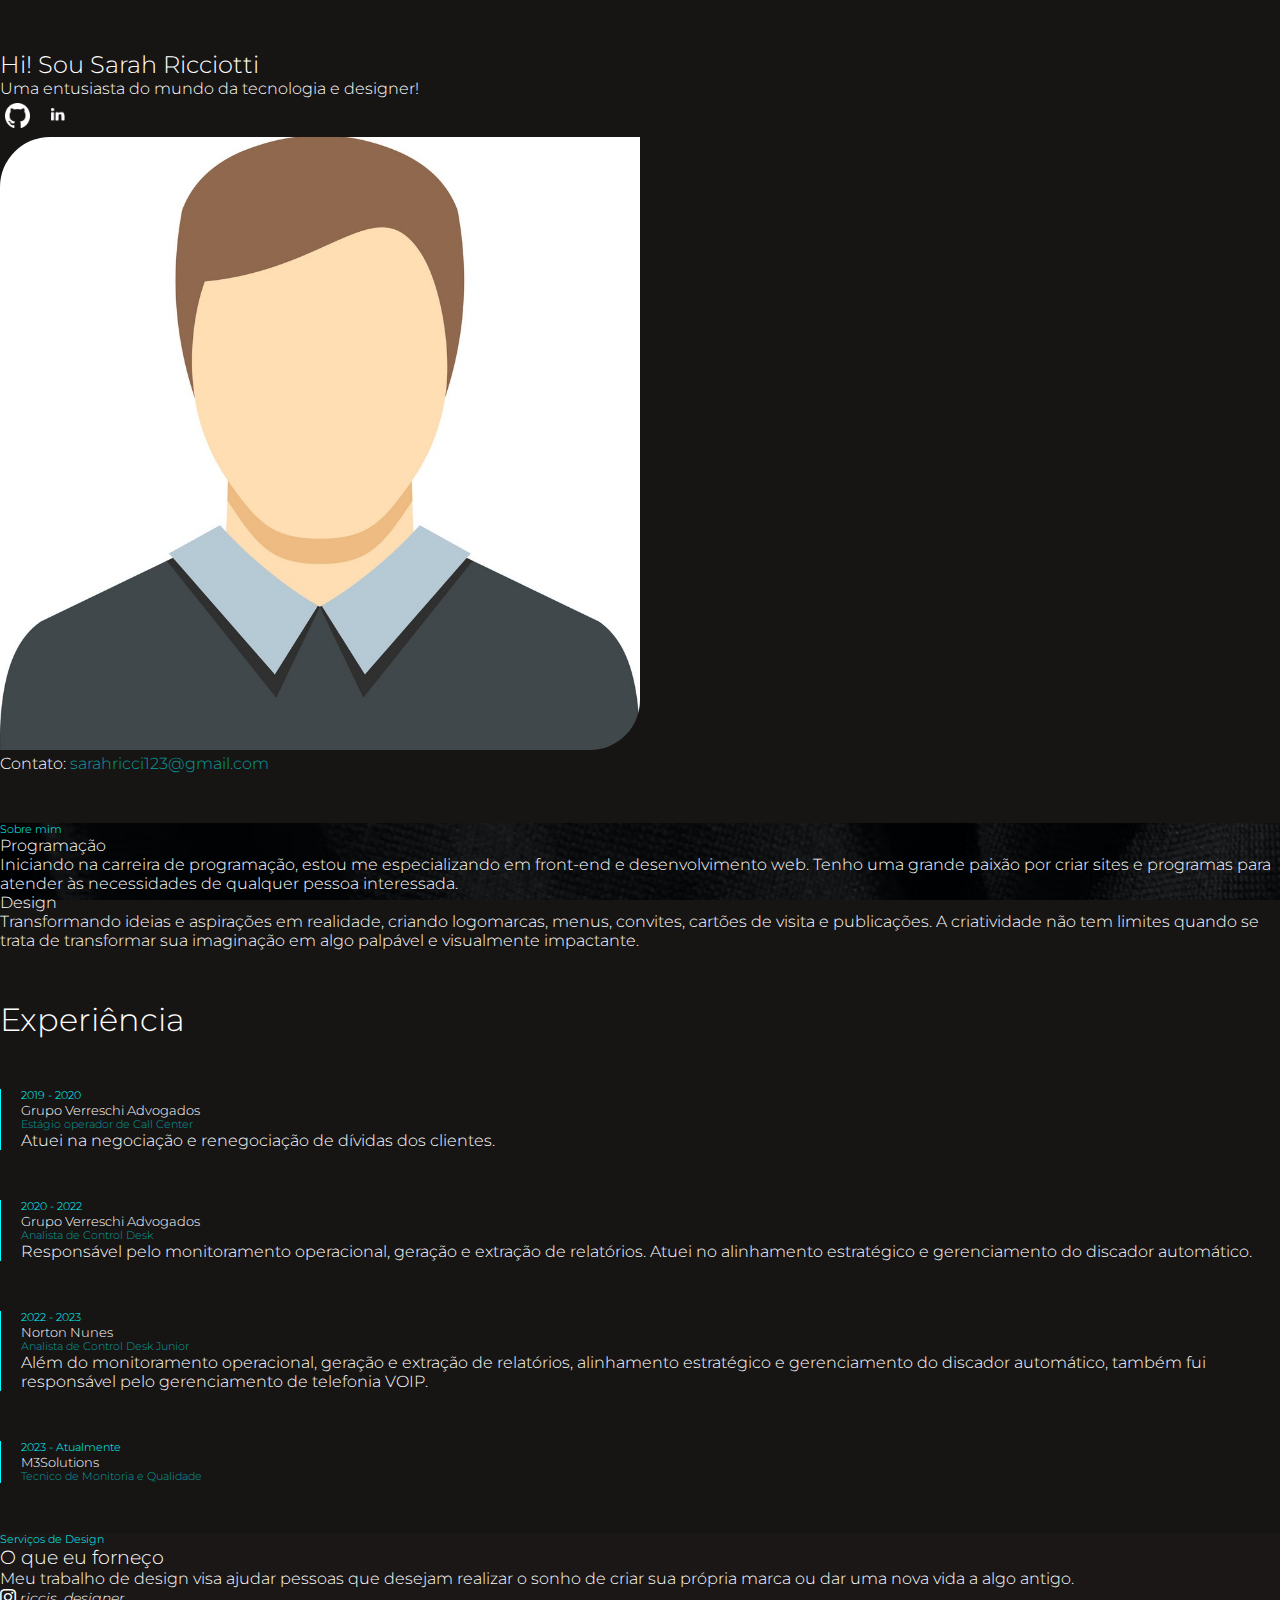
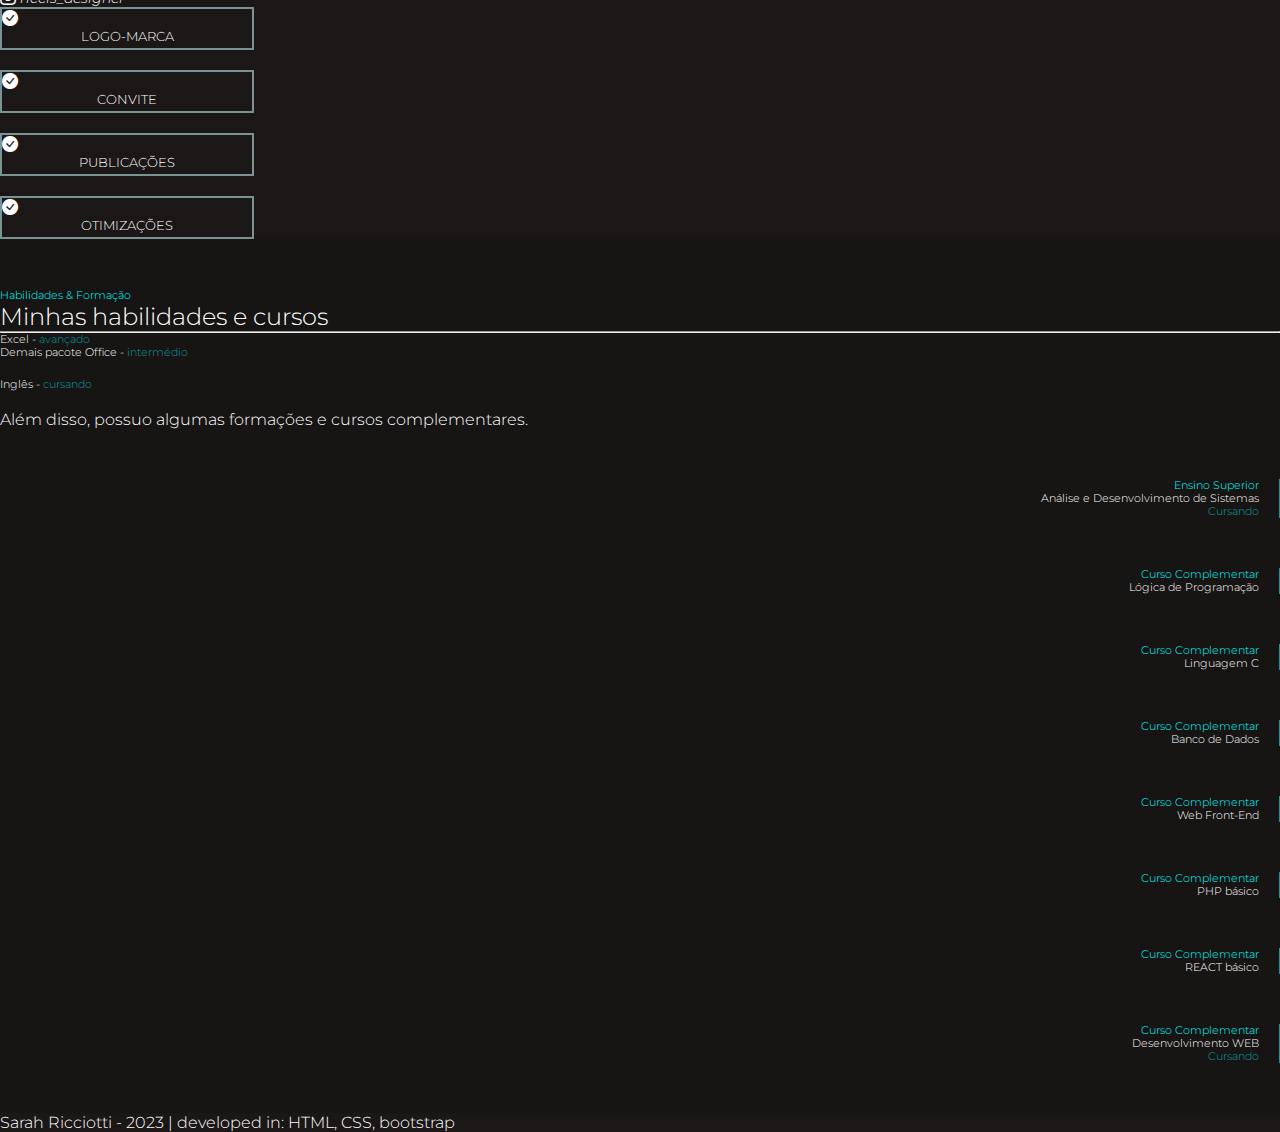
==== index.html @ dcc1108d "Add files via upload" ====
<!DOCTYPE html>
<html lang="en">
    <head>
        <meta charset="UTF-8">
        <meta name="viewport" content="width=device-width, initial-scale=1.0">
        <title>Portifolio - Sarah Ricciotti</title>
    
        <link rel="stylesheet" href="style-port.css">
    
        <link rel="preconnect" href="https://fonts.googleapis.com">
        <link rel="preconnect" href="https://fonts.gstatic.com" crossorigin>
        <link href="https://fonts.googleapis.com/css2?family=Montserrat:wght@100;300;400;700&display=swap" rel="stylesheet">

        <link rel="icon" href="icon.png">
    
        <link href="https://cdn.jsdelivr.net/npm/bootstrap@5.3.2/dist/css/bootstrap.min.css" rel="stylesheet"
            integrity="sha384-T3c6CoIi6uLrA9TneNEoa7RxnatzjcDSCmG1MXxSR1GAsXEV/Dwwykc2MPK8M2HN" crossorigin="anonymous">
        <script src="https://cdn.jsdelivr.net/npm/bootstrap@5.3.2/dist/js/bootstrap.bundle.min.js"
            integrity="sha384-C6RzsynM9kWDrMNeT87bh95OGNyZPhcTNXj1NW7RuBCsyN/o0jlpcV8Qyq46cDfL"
            crossorigin="anonymous"></script>
    
        <link rel="stylesheet" href="https://cdn.jsdelivr.net/npm/bootstrap-icons@1.11.1/font/bootstrap-icons.css">
    </head>
    
    <body>
        <main>
            <section> <!-- Início da section1 -->
                <article class="container p-4">
                    <div class="row">
                        <div class="col-md-6 d-flex align-items-center mb-5">
                            <div>
                                <h2 class="display-5">Hi! Sou Sarah <strong>Ricciotti</strong></h2>
                                <p>Uma entusiasta do mundo da tecnologia e designer!</p>
                                <a href="https://github.com/sarahricciotti">
                                    <img src="git.png" alt="GitHub" class="logos">
                                </a>

                                <a href="http://linkedin.com/in/sarah-ricciotti-593682206">
                                    <img src="linkedin.png" alt="LinkedIn" class="logos">
                                </a>
                            </div>
                        </div>
    
                        <div class="col-md-6 d-none d-md-block">
                            <div class="d-flex justify-content-center">
                                <img src="avatar.png" alt="Minha foto" class="myFoto">
                            </div>
                        </div>
                    </div>
    
                    <span>
                        Contato: <a href="mailto:sarahricci123@gmail.com" class="cargo">sarahricci123@gmail.com</a>
                    </span>
                </article>
            </section> <!-- Fim da section1 -->
    
            <section class="bg-cont"> <!-- Início da seção "Sobre" -->
                <article class="container p-4">
                    <h6 class="dataExp">Sobre mim</h6>
                    <div class="row g-5">
                        <div class="col-md-6">
                            <h4><strong>Programação</strong></h4>
                            <p>Iniciando na carreira de programação, estou me especializando em front-end e desenvolvimento
                                web. Tenho uma grande paixão por criar sites e programas para atender às necessidades de
                                qualquer pessoa interessada.</p>
                        </div>
    
                        <div class="col-md-6">
                            <h4><strong>Design</strong></h4>
                            <p>Transformando ideias e aspirações em realidade, criando logomarcas, menus, convites, cartões
                                de visita e publicações. A criatividade não tem limites quando se trata de transformar sua
                                imaginação em algo palpável e visualmente impactante.</p>
                        </div>
                    </div>
                </article>
            </section> <!-- Fim da seção "Sobre" -->
    
            <section> <!-- inicio experiencia -->
                <article class="container p-md-5">
                    <div class="text-center">
                        <h1>Experiência</h1>
                    </div>
    
                    <ul>
                        <li class="experi">
                            <h6 class="dataExp">2019 - 2020</h6>
                            <h5>Grupo Verreschi Advogados</h5>
                            <h6 class="cargo">Estágio operador de Call Center</h6>
                            <p>Atuei na negociação e renegociação de dívidas dos clientes.</p>
                        </li>
    
                        <li class="experi">
                            <h6 class="dataExp">2020 - 2022</h6>
                            <h5>Grupo Verreschi Advogados</h5>
                            <h6 class="cargo">Analista de Control Desk</h6>
                            <p>Responsável pelo monitoramento operacional, geração e extração de relatórios. Atuei no alinhamento estratégico e gerenciamento do discador automático.</p>
                        </li>
    
                        <li class="experi">
                            <h6 class="dataExp">2022 - 2023</h6>
                            <h5>Norton Nunes</h5>
                            <h6 class="cargo">Analista de Control Desk Junior</h6>
                            <p>Além do monitoramento operacional, geração e extração de relatórios, alinhamento estratégico e gerenciamento do discador automático, também fui responsável pelo gerenciamento de telefonia VOIP. </p>
                        </li>
    
                        <li class="experi">
                            <h6 class="dataExp">2023 - Atualmente</h6>
                            <h5>M3Solutions</h5>
                            <h6 class="cargo">Tecnico de Monitoria e Qualidade</h6>
                        </li>
                    </ul>
                </article>
            </section> <!-- fim experiencia -->
    
            <section class="services"> <!-- inicio sevices -->
                <article class="container p-4">
                    <div class="row g-5">
                        <div class="col-md-5">
                            <h6 class="dataExp">Serviços de Design</h6>
                            <h3 class="mb-3">O que eu forneço</h3>
                            <p>Meu trabalho de design visa ajudar pessoas que desejam realizar o sonho de criar sua própria
                                marca ou dar uma nova vida a algo antigo.</p>
                            <a href="https://instagram.com/riccis_designer?igshid=MzRlODBiNWFlZA==" class="fs-4">
                                <i class="bi bi-instagram"></i> <span class="fs-peq">riccis_designer</span>
                            </a>
                        </div>
    
                        <div class="col-md-7">
                            <div class="row">
                                <div class="col-md-6">
                                    <div class="card">
                                        <div class="card-body imagemCard1">
                                            <i class="bi bi-check-circle-fill text-warning"></i>
                                            <h5>logo-marca</h5>
                                        </div>
                                    </div>
                                </div>
    
                                <div class="col-md-6">
                                    <div class="card">
                                        <div class="card-body imagemCard2">
                                            <i class="bi bi-check-circle-fill text-primary"></i>
                                            <h5>Convite</h5>
                                        </div>
                                    </div>
                                </div>
    
                                <div class="col-md-6">
                                    <div class="card">
                                        <div class="card-body imagemCard3">
                                            <i class="bi bi-check-circle-fill text-success"></i>
                                            <h5>publicações</h5>
                                        </div>
                                    </div>
                                </div>
    
                                <div class="col-md-6">
                                    <div class="card">
                                        <div class="card-body imagemCard4">
                                            <i class="bi bi-check-circle-fill text-danger"></i>
                                            <h5>otimizações</h5>
                                        </div>
                                    </div>
                                </div>
                            </div>
                        </div>
                    </div>
                </article>
            </section> <!-- fim sevices -->
    
            <section> <!-- inicio habilidades -->
                <article class="container p-4">
                    <div class="row">
                        <div class="col-md-5">
                            <h6 class="dataExp mb-3">Habilidades & Formação</h6>
                            <h2>Minhas habilidades e cursos</h2>
                            <hr>
                            <h6>Excel - <span class="cargo">avançado</span></h6>
                            <h6>Demais pacote Office - <span class="cargo">intermédio</span></h6>
                            <br>
                            <h6>Inglês - <span class="cargo">cursando</span></h6>
                            <br>
                            <p>Além disso, possuo algumas formações e cursos complementares.</p>
                        </div>
    
                        <div class="col-md-7">
                            <div class="row">
                                <div class="col">
                                    <ul>
                                        <li class="habil">
                                            <h6 class="dataExp">Ensino Superior</h6>
                                            <h6>Análise e Desenvolvimento de Sistemas</h6>
                                            <h6 class="cargo">Cursando</h6>
                                        </li>
    
                                        <li class="habil">
                                            <h6 class="dataExp">Curso Complementar</h6>
                                            <h6>Lógica de Programação</h6>
                                        </li>
    
                                        <li class="habil">
                                            <h6 class="dataExp">Curso Complementar</h6>
                                            <h6>Linguagem C</h6>
                                        </li>
    
                                        <li class="habil">
                                            <h6 class="dataExp">Curso Complementar</h6>
                                            <h6>Banco de Dados</h6>
                                        </li>
                                    </ul>
                                </div>
    
                                <div class="col">
                                    <ul>
                                        <li class="habil">
                                            <h6 class="dataExp">Curso Complementar</h6>
                                            <h6>Web Front-End</h6>
                                        </li>
    
                                        <li class="habil">
                                            <h6 class="dataExp">Curso Complementar</h6>
                                            <h6>PHP básico</h6>
                                        </li>
    
                                        <li class="habil">
                                            <h6 class="dataExp">Curso Complementar</h6>
                                            <h6>REACT básico</h6>
                                        </li>
    
                                        <li class="habil">
                                            <h6 class="dataExp">Curso Complementar</h6>
                                            <h6>Desenvolvimento WEB</h6>
                                            <h6 class="cargo">Cursando</h6>
                                        </li>
                                    </ul>
                                </div>
                            </div>
                        </div>
                    </div>
                </article>
            </section> <!-- fim habilidades -->
        </main>
    
        <footer class="p-2 text-center">
            <p>Sarah Ricciotti - 2023 | developed in: HTML, CSS, bootstrap</p>
        </footer>
    </body>
    
    </html>
---- style-port.css ----
* {
    font-family: 'Montserrat', sans-serif;
    color: white;
    font-weight: 300;
    padding: 0;
    margin: 0;
    list-style-type: none;
    text-decoration: none !important;
}

body {
    background-color: #171414 !important;
}

section {
    margin-top: 50px;
    margin-bottom: 50px;
}

.bg-cont{
    background-image: url(bg.png);
    background-attachment: fixed;
}

img.logos{
    width: 25px;
    margin: 5px;
}

img.myFoto {
    border-radius: 50px 0 50px 0;
    width: 50%;
}

.fs-peq{
    font-size: 14px;
    font-style: italic;
}

.dataExp {
    color: aqua;
}

.cargo {
    color: rgb(9, 158, 158);
}

li.experi {
    margin-top: 50px;
    padding-left: 20px;
    border-left: 1px solid aqua;
}

li.habil{
    margin-top: 50px;
    padding-right: 20px;
    border-right: 1px solid rgb(9, 158, 158);
    text-align: end;
}

.services{
    background-color: rgba(101, 90, 90, 0.06);
}

.card h5{
    text-transform: uppercase;
    text-align: center;
}

.imagemCard1 {
    width: 100%;
    display: inline-block;
    position: relative;
    overflow: hidden;
    transition: height 0.9s ease;
}

.imagemCard1::before {
    content: "";
    position: absolute;
    top: 0;
    left: 0;
    width: 100%;
    height: 100%;
    background-size: 100% 100%;
    background-image: url(logo.png);
    opacity: 0;
    transition: opacity 0.9s ease, transform 0.9s ease;
}

.imagemCard1:hover {
    height: 250px;
}

.imagemCard1:hover::before {
    opacity: 1;
    transform: scale(1.07);
}

.imagemCard2 {
    width: 100%;
    display: inline-block;
    position: relative;
    overflow: hidden;
    transition: height 0.9s ease;
}

.imagemCard2::before {
    content: "";
    position: absolute;
    top: 0;
    left: 0;
    width: 100%;
    height: 100%;
    background-size: 100% 100%;
    background-image: url(convite.png);
    opacity: 0;
    transition: opacity 0.9s ease, transform 0.9s ease;
}

.imagemCard2:hover {
    height: 250px;
}

.imagemCard2:hover::before {
    opacity: 1;
    transform: scale(1.07);
}

.imagemCard3 {
    width: 100%;
    display: inline-block;
    position: relative;
    overflow: hidden;
    transition: height 0.9s ease;
}

.imagemCard3::before {
    content: "";
    position: absolute;
    top: 0;
    left: 0;
    width: 100%;
    height: 100%;
    background-size: 100% 100%;
    background-image: url(PUBLI.png);
    opacity: 0;
    transition: opacity 0.9s ease, transform 0.9s ease;
}

.imagemCard3:hover {
    height: 250px;
}

.imagemCard3:hover::before {
    opacity: 1;
    transform: scale(1.07);
}

.imagemCard4 {
    width: 100%;
    display: inline-block;
    position: relative;
    overflow: hidden;
    transition: height 0.9s ease;
}

.imagemCard4::before {
    content: "";
    position: absolute;
    top: 0;
    left: 0;
    width: 100%;
    height: 100%;
    background-size: 100% 100%;
    background-image: url(cardapio.png);
    opacity: 0;
    transition: opacity 0.9s ease, transform 0.9s ease;
}

.imagemCard4:hover {
    height: 250px;
}

.imagemCard4:hover::before {
    opacity: 1;
    transform: scale(1.07);
}

/* Para empurrar o card abaixo */
.card {
    margin-bottom: 20px; /* Ajuste conforme necessário */
    background: transparent !important;
    color: white !important;
    border: 2px solid rgb(123, 146, 146) !important;
    width: 250px;
}

footer{
    background-color: rgba(101, 90, 90, 0.06);
}
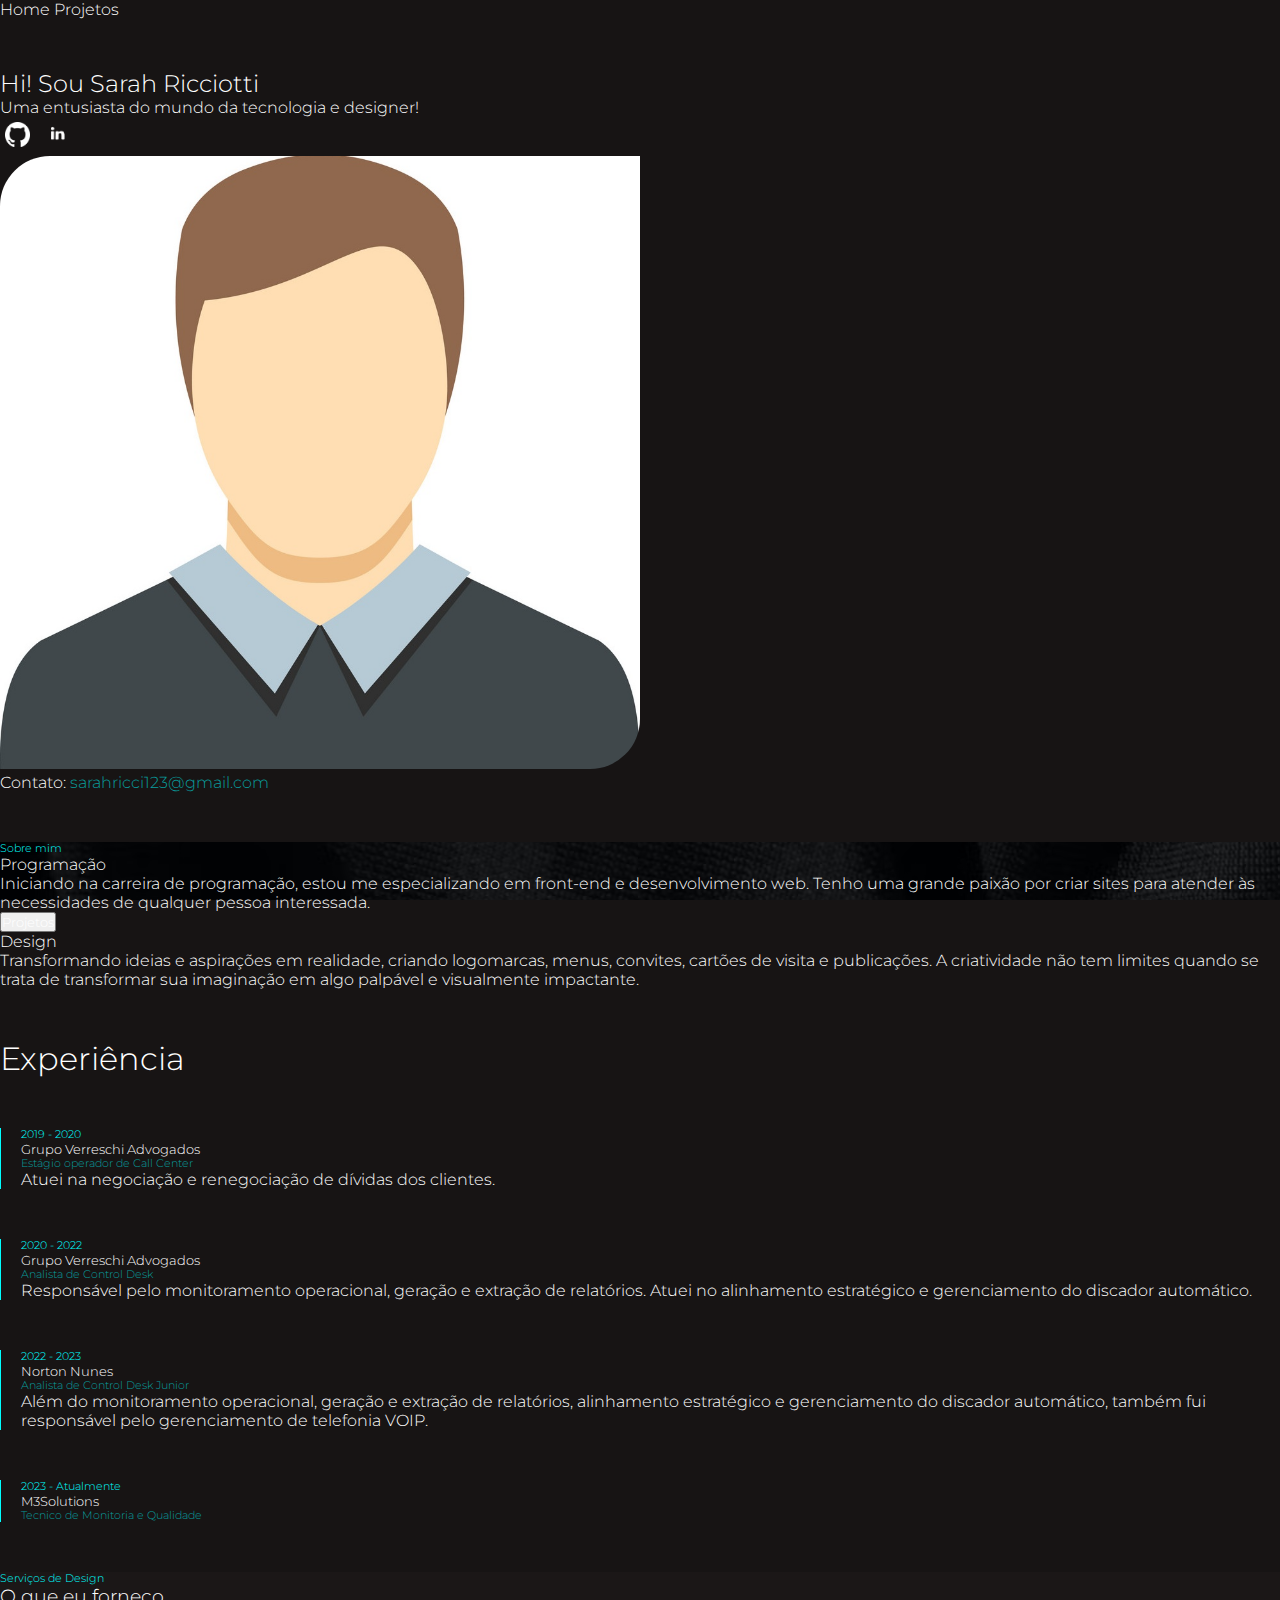
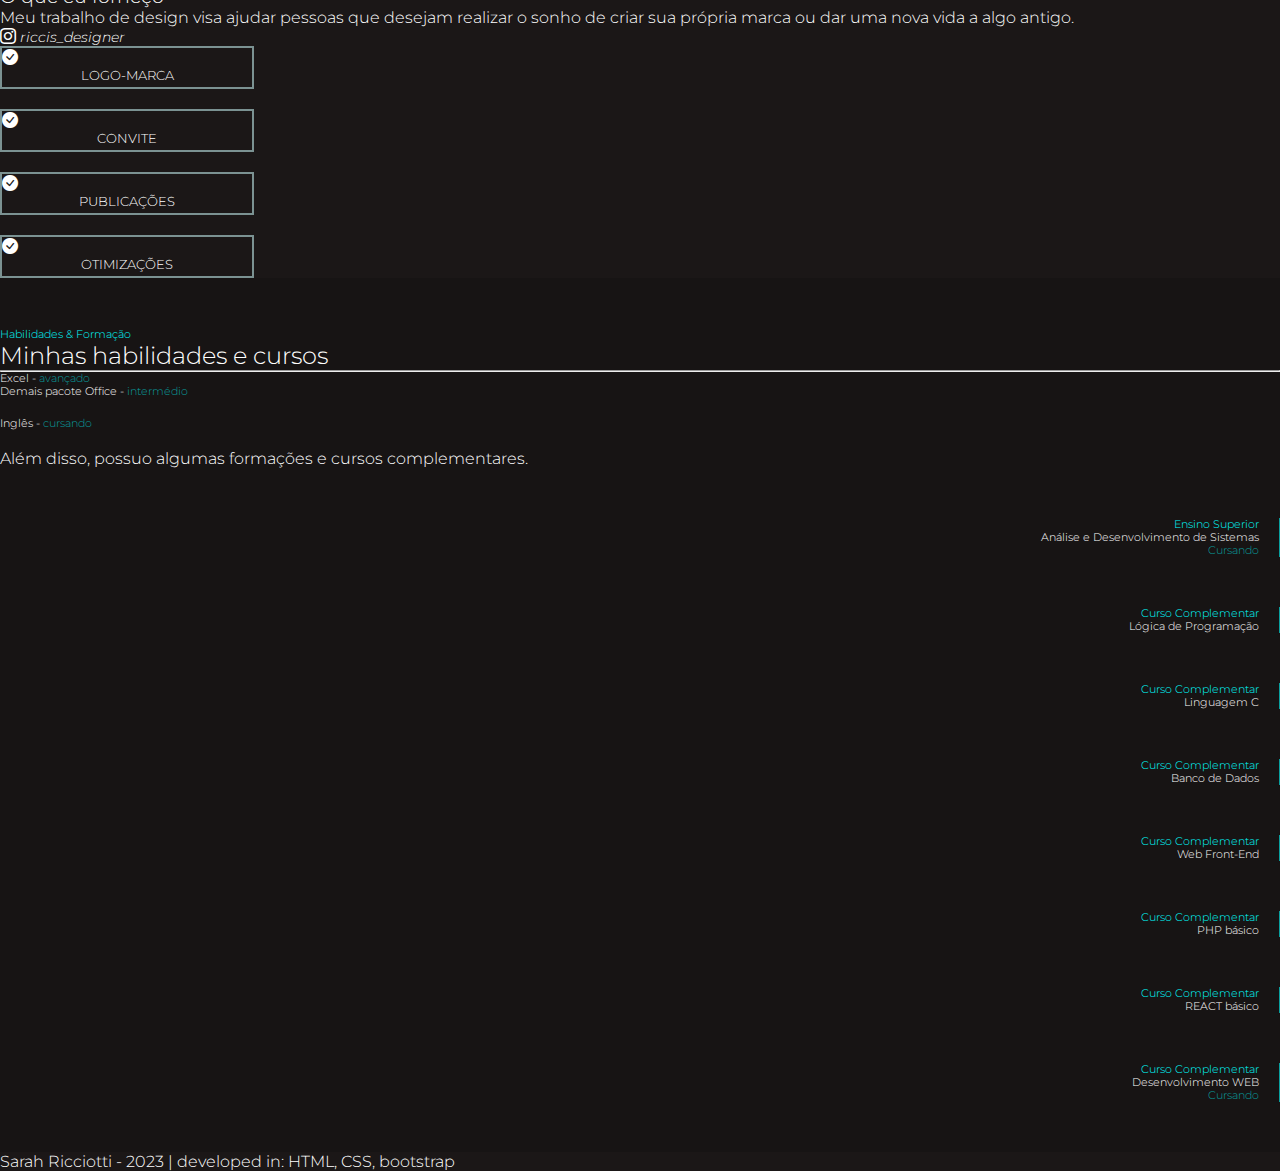
==== commit 507dec6f: "Update index.html" ====
--- a/index.html
+++ b/index.html
@@ -1,249 +1,262 @@
 <!DOCTYPE html>
 <html lang="en">
-    <head>
-        <meta charset="UTF-8">
-        <meta name="viewport" content="width=device-width, initial-scale=1.0">
-        <title>Portifolio - Sarah Ricciotti</title>
-    
-        <link rel="stylesheet" href="style-port.css">
-    
-        <link rel="preconnect" href="https://fonts.googleapis.com">
-        <link rel="preconnect" href="https://fonts.gstatic.com" crossorigin>
-        <link href="https://fonts.googleapis.com/css2?family=Montserrat:wght@100;300;400;700&display=swap" rel="stylesheet">
-
-        <link rel="icon" href="icon.png">
-    
-        <link href="https://cdn.jsdelivr.net/npm/bootstrap@5.3.2/dist/css/bootstrap.min.css" rel="stylesheet"
-            integrity="sha384-T3c6CoIi6uLrA9TneNEoa7RxnatzjcDSCmG1MXxSR1GAsXEV/Dwwykc2MPK8M2HN" crossorigin="anonymous">
-        <script src="https://cdn.jsdelivr.net/npm/bootstrap@5.3.2/dist/js/bootstrap.bundle.min.js"
-            integrity="sha384-C6RzsynM9kWDrMNeT87bh95OGNyZPhcTNXj1NW7RuBCsyN/o0jlpcV8Qyq46cDfL"
-            crossorigin="anonymous"></script>
-    
-        <link rel="stylesheet" href="https://cdn.jsdelivr.net/npm/bootstrap-icons@1.11.1/font/bootstrap-icons.css">
-    </head>
-    
-    <body>
-        <main>
-            <section> <!-- Início da section1 -->
-                <article class="container p-4">
-                    <div class="row">
-                        <div class="col-md-6 d-flex align-items-center mb-5">
-                            <div>
-                                <h2 class="display-5">Hi! Sou Sarah <strong>Ricciotti</strong></h2>
-                                <p>Uma entusiasta do mundo da tecnologia e designer!</p>
-                                <a href="https://github.com/sarahricciotti">
-                                    <img src="git.png" alt="GitHub" class="logos">
-                                </a>
-
-                                <a href="http://linkedin.com/in/sarah-ricciotti-593682206">
-                                    <img src="linkedin.png" alt="LinkedIn" class="logos">
-                                </a>
-                            </div>
-                        </div>
-    
-                        <div class="col-md-6 d-none d-md-block">
-                            <div class="d-flex justify-content-center">
-                                <img src="avatar.png" alt="Minha foto" class="myFoto">
-                            </div>
-                        </div>
-                    </div>
-    
-                    <span>
-                        Contato: <a href="mailto:sarahricci123@gmail.com" class="cargo">sarahricci123@gmail.com</a>
-                    </span>
-                </article>
-            </section> <!-- Fim da section1 -->
-    
-            <section class="bg-cont"> <!-- Início da seção "Sobre" -->
-                <article class="container p-4">
-                    <h6 class="dataExp">Sobre mim</h6>
-                    <div class="row g-5">
-                        <div class="col-md-6">
-                            <h4><strong>Programação</strong></h4>
-                            <p>Iniciando na carreira de programação, estou me especializando em front-end e desenvolvimento
-                                web. Tenho uma grande paixão por criar sites e programas para atender às necessidades de
-                                qualquer pessoa interessada.</p>
-                        </div>
-    
-                        <div class="col-md-6">
-                            <h4><strong>Design</strong></h4>
-                            <p>Transformando ideias e aspirações em realidade, criando logomarcas, menus, convites, cartões
-                                de visita e publicações. A criatividade não tem limites quando se trata de transformar sua
-                                imaginação em algo palpável e visualmente impactante.</p>
-                        </div>
-                    </div>
-                </article>
-            </section> <!-- Fim da seção "Sobre" -->
-    
-            <section> <!-- inicio experiencia -->
-                <article class="container p-md-5">
-                    <div class="text-center">
-                        <h1>Experiência</h1>
-                    </div>
-    
-                    <ul>
-                        <li class="experi">
-                            <h6 class="dataExp">2019 - 2020</h6>
-                            <h5>Grupo Verreschi Advogados</h5>
-                            <h6 class="cargo">Estágio operador de Call Center</h6>
-                            <p>Atuei na negociação e renegociação de dívidas dos clientes.</p>
-                        </li>
-    
-                        <li class="experi">
-                            <h6 class="dataExp">2020 - 2022</h6>
-                            <h5>Grupo Verreschi Advogados</h5>
-                            <h6 class="cargo">Analista de Control Desk</h6>
-                            <p>Responsável pelo monitoramento operacional, geração e extração de relatórios. Atuei no alinhamento estratégico e gerenciamento do discador automático.</p>
-                        </li>
-    
-                        <li class="experi">
-                            <h6 class="dataExp">2022 - 2023</h6>
-                            <h5>Norton Nunes</h5>
-                            <h6 class="cargo">Analista de Control Desk Junior</h6>
-                            <p>Além do monitoramento operacional, geração e extração de relatórios, alinhamento estratégico e gerenciamento do discador automático, também fui responsável pelo gerenciamento de telefonia VOIP. </p>
-                        </li>
-    
-                        <li class="experi">
-                            <h6 class="dataExp">2023 - Atualmente</h6>
-                            <h5>M3Solutions</h5>
-                            <h6 class="cargo">Tecnico de Monitoria e Qualidade</h6>
-                        </li>
-                    </ul>
-                </article>
-            </section> <!-- fim experiencia -->
-    
-            <section class="services"> <!-- inicio sevices -->
-                <article class="container p-4">
-                    <div class="row g-5">
-                        <div class="col-md-5">
-                            <h6 class="dataExp">Serviços de Design</h6>
-                            <h3 class="mb-3">O que eu forneço</h3>
-                            <p>Meu trabalho de design visa ajudar pessoas que desejam realizar o sonho de criar sua própria
-                                marca ou dar uma nova vida a algo antigo.</p>
-                            <a href="https://instagram.com/riccis_designer?igshid=MzRlODBiNWFlZA==" class="fs-4">
-                                <i class="bi bi-instagram"></i> <span class="fs-peq">riccis_designer</span>
+
+<head>
+    <meta charset="UTF-8">
+    <meta name="viewport" content="width=device-width, initial-scale=1.0">
+    <title>Portifolio - Sarah Ricciotti</title>
+
+    <link rel="stylesheet" href="style-port.css">
+
+    <link rel="preconnect" href="https://fonts.googleapis.com">
+    <link rel="preconnect" href="https://fonts.gstatic.com" crossorigin>
+    <link href="https://fonts.googleapis.com/css2?family=Montserrat:wght@100;300;400;700&display=swap" rel="stylesheet">
+
+    <link rel="icon" href="icon.png">
+
+    <link href="https://cdn.jsdelivr.net/npm/bootstrap@5.3.2/dist/css/bootstrap.min.css" rel="stylesheet"
+        integrity="sha384-T3c6CoIi6uLrA9TneNEoa7RxnatzjcDSCmG1MXxSR1GAsXEV/Dwwykc2MPK8M2HN" crossorigin="anonymous">
+    <script src="https://cdn.jsdelivr.net/npm/bootstrap@5.3.2/dist/js/bootstrap.bundle.min.js"
+        integrity="sha384-C6RzsynM9kWDrMNeT87bh95OGNyZPhcTNXj1NW7RuBCsyN/o0jlpcV8Qyq46cDfL"
+        crossorigin="anonymous"></script>
+
+    <link rel="stylesheet" href="https://cdn.jsdelivr.net/npm/bootstrap-icons@1.11.1/font/bootstrap-icons.css">
+</head>
+
+<body>
+    <header>
+        <article class="container text-end p-3">
+            <a href="index.html" class="m-4">Home</a>
+            <a href="projects.html">Projetos</a>
+        </article>
+    </header>
+
+    <main>
+        <section> <!-- Início da section1 -->
+            <article class="container p-4">
+                <div class="row">
+                    <div class="col-md-6 d-flex align-items-center mb-5">
+                        <div>
+                            <h2 class="display-5">Hi! Sou Sarah <strong>Ricciotti</strong></h2>
+                            <p>Uma entusiasta do mundo da tecnologia e designer!</p>
+                            <a href="https://github.com/sarahricciotti">
+                                <img src="git.png" alt="GitHub" class="logos">
                             </a>
-                        </div>
-    
-                        <div class="col-md-7">
-                            <div class="row">
-                                <div class="col-md-6">
-                                    <div class="card">
-                                        <div class="card-body imagemCard1">
-                                            <i class="bi bi-check-circle-fill text-warning"></i>
-                                            <h5>logo-marca</h5>
-                                        </div>
-                                    </div>
-                                </div>
-    
-                                <div class="col-md-6">
-                                    <div class="card">
-                                        <div class="card-body imagemCard2">
-                                            <i class="bi bi-check-circle-fill text-primary"></i>
-                                            <h5>Convite</h5>
-                                        </div>
-                                    </div>
-                                </div>
-    
-                                <div class="col-md-6">
-                                    <div class="card">
-                                        <div class="card-body imagemCard3">
-                                            <i class="bi bi-check-circle-fill text-success"></i>
-                                            <h5>publicações</h5>
-                                        </div>
-                                    </div>
-                                </div>
-    
-                                <div class="col-md-6">
-                                    <div class="card">
-                                        <div class="card-body imagemCard4">
-                                            <i class="bi bi-check-circle-fill text-danger"></i>
-                                            <h5>otimizações</h5>
-                                        </div>
-                                    </div>
-                                </div>
-                            </div>
-                        </div>
-                    </div>
-                </article>
-            </section> <!-- fim sevices -->
-    
-            <section> <!-- inicio habilidades -->
-                <article class="container p-4">
-                    <div class="row">
-                        <div class="col-md-5">
-                            <h6 class="dataExp mb-3">Habilidades & Formação</h6>
-                            <h2>Minhas habilidades e cursos</h2>
-                            <hr>
-                            <h6>Excel - <span class="cargo">avançado</span></h6>
-                            <h6>Demais pacote Office - <span class="cargo">intermédio</span></h6>
-                            <br>
-                            <h6>Inglês - <span class="cargo">cursando</span></h6>
-                            <br>
-                            <p>Além disso, possuo algumas formações e cursos complementares.</p>
-                        </div>
-    
-                        <div class="col-md-7">
-                            <div class="row">
-                                <div class="col">
-                                    <ul>
-                                        <li class="habil">
-                                            <h6 class="dataExp">Ensino Superior</h6>
-                                            <h6>Análise e Desenvolvimento de Sistemas</h6>
-                                            <h6 class="cargo">Cursando</h6>
-                                        </li>
-    
-                                        <li class="habil">
-                                            <h6 class="dataExp">Curso Complementar</h6>
-                                            <h6>Lógica de Programação</h6>
-                                        </li>
-    
-                                        <li class="habil">
-                                            <h6 class="dataExp">Curso Complementar</h6>
-                                            <h6>Linguagem C</h6>
-                                        </li>
-    
-                                        <li class="habil">
-                                            <h6 class="dataExp">Curso Complementar</h6>
-                                            <h6>Banco de Dados</h6>
-                                        </li>
-                                    </ul>
-                                </div>
-    
-                                <div class="col">
-                                    <ul>
-                                        <li class="habil">
-                                            <h6 class="dataExp">Curso Complementar</h6>
-                                            <h6>Web Front-End</h6>
-                                        </li>
-    
-                                        <li class="habil">
-                                            <h6 class="dataExp">Curso Complementar</h6>
-                                            <h6>PHP básico</h6>
-                                        </li>
-    
-                                        <li class="habil">
-                                            <h6 class="dataExp">Curso Complementar</h6>
-                                            <h6>REACT básico</h6>
-                                        </li>
-    
-                                        <li class="habil">
-                                            <h6 class="dataExp">Curso Complementar</h6>
-                                            <h6>Desenvolvimento WEB</h6>
-                                            <h6 class="cargo">Cursando</h6>
-                                        </li>
-                                    </ul>
-                                </div>
-                            </div>
-                        </div>
-                    </div>
-                </article>
-            </section> <!-- fim habilidades -->
-        </main>
-    
-        <footer class="p-2 text-center">
-            <p>Sarah Ricciotti - 2023 | developed in: HTML, CSS, bootstrap</p>
-        </footer>
-    </body>
-    
-    </html>+
+                            <a href="http://linkedin.com/in/sarah-ricciotti-593682206">
+                                <img src="linkedin.png" alt="LinkedIn" class="logos">
+                            </a>
+                        </div>
+                    </div>
+
+                    <div class="col-md-6 d-none d-md-block">
+                        <div class="d-flex justify-content-center">
+                            <img src="avatar.png" alt="Minha foto" class="myFoto">
+                        </div>
+                    </div>
+                </div>
+
+                <span>
+                    Contato: <a href="mailto:sarahricci123@gmail.com" class="cargo">sarahricci123@gmail.com</a>
+                </span>
+            </article>
+        </section> <!-- Fim da section1 -->
+
+        <section class="bg-cont"> <!-- Início da seção "Sobre" -->
+            <article class="container p-4">
+                <h6 class="dataExp">Sobre mim</h6>
+                <div class="row g-5">
+                    <div class="col-md-6">
+                        <h4><strong>Programação</strong></h4>
+                        <p>Iniciando na carreira de programação, estou me especializando em front-end e desenvolvimento
+                            web. Tenho uma grande paixão por criar sites para atender às necessidades de
+                            qualquer pessoa interessada.</p>
+                        <button class="btn btn-outline-secondary btn-sm">
+                            <a href="projects.html">Projetos</a>
+                        </button>
+                    </div>
+
+                    <div class="col-md-6">
+                        <h4><strong>Design</strong></h4>
+                        <p>Transformando ideias e aspirações em realidade, criando logomarcas, menus, convites, cartões
+                            de visita e publicações. A criatividade não tem limites quando se trata de transformar sua
+                            imaginação em algo palpável e visualmente impactante.</p>
+                    </div>
+                </div>
+            </article>
+        </section> <!-- Fim da seção "Sobre" -->
+
+        <section> <!-- inicio experiencia -->
+            <article class="container p-md-5">
+                <div class="text-center">
+                    <h1>Experiência</h1>
+                </div>
+
+                <ul>
+                    <li class="experi">
+                        <h6 class="dataExp">2019 - 2020</h6>
+                        <h5>Grupo Verreschi Advogados</h5>
+                        <h6 class="cargo">Estágio operador de Call Center</h6>
+                        <p>Atuei na negociação e renegociação de dívidas dos clientes.</p>
+                    </li>
+
+                    <li class="experi">
+                        <h6 class="dataExp">2020 - 2022</h6>
+                        <h5>Grupo Verreschi Advogados</h5>
+                        <h6 class="cargo">Analista de Control Desk</h6>
+                        <p>Responsável pelo monitoramento operacional, geração e extração de relatórios. Atuei no
+                            alinhamento estratégico e gerenciamento do discador automático.</p>
+                    </li>
+
+                    <li class="experi">
+                        <h6 class="dataExp">2022 - 2023</h6>
+                        <h5>Norton Nunes</h5>
+                        <h6 class="cargo">Analista de Control Desk Junior</h6>
+                        <p>Além do monitoramento operacional, geração e extração de relatórios, alinhamento estratégico
+                            e gerenciamento do discador automático, também fui responsável pelo gerenciamento de
+                            telefonia VOIP. </p>
+                    </li>
+
+                    <li class="experi">
+                        <h6 class="dataExp">2023 - Atualmente</h6>
+                        <h5>M3Solutions</h5>
+                        <h6 class="cargo">Tecnico de Monitoria e Qualidade</h6>
+                    </li>
+                </ul>
+            </article>
+        </section> <!-- fim experiencia -->
+
+        <section class="services"> <!-- inicio sevices -->
+            <article class="container p-4">
+                <div class="row g-5">
+                    <div class="col-md-5">
+                        <h6 class="dataExp">Serviços de Design</h6>
+                        <h3 class="mb-3">O que eu forneço</h3>
+                        <p>Meu trabalho de design visa ajudar pessoas que desejam realizar o sonho de criar sua própria
+                            marca ou dar uma nova vida a algo antigo.</p>
+                        <a href="https://instagram.com/riccis_designer?igshid=MzRlODBiNWFlZA==" class="fs-4">
+                            <i class="bi bi-instagram"></i> <span class="fs-peq">riccis_designer</span>
+                        </a>
+                    </div>
+
+                    <div class="col-md-7">
+                        <div class="row">
+                            <div class="col-md-6">
+                                <div class="card">
+                                    <div class="card-body imagemCard1">
+                                        <i class="bi bi-check-circle-fill text-warning"></i>
+                                        <h5>logo-marca</h5>
+                                    </div>
+                                </div>
+                            </div>
+
+                            <div class="col-md-6">
+                                <div class="card">
+                                    <div class="card-body imagemCard2">
+                                        <i class="bi bi-check-circle-fill text-primary"></i>
+                                        <h5>Convite</h5>
+                                    </div>
+                                </div>
+                            </div>
+
+                            <div class="col-md-6">
+                                <div class="card">
+                                    <div class="card-body imagemCard3">
+                                        <i class="bi bi-check-circle-fill text-success"></i>
+                                        <h5>publicações</h5>
+                                    </div>
+                                </div>
+                            </div>
+
+                            <div class="col-md-6">
+                                <div class="card">
+                                    <div class="card-body imagemCard4">
+                                        <i class="bi bi-check-circle-fill text-danger"></i>
+                                        <h5>otimizações</h5>
+                                    </div>
+                                </div>
+                            </div>
+                        </div>
+                    </div>
+                </div>
+            </article>
+        </section> <!-- fim sevices -->
+
+        <section> <!-- inicio habilidades -->
+            <article class="container p-4">
+                <div class="row">
+                    <div class="col-md-5">
+                        <h6 class="dataExp mb-3">Habilidades & Formação</h6>
+                        <h2>Minhas habilidades e cursos</h2>
+                        <hr>
+                        <h6>Excel - <span class="cargo">avançado</span></h6>
+                        <h6>Demais pacote Office - <span class="cargo">intermédio</span></h6>
+                        <br>
+                        <h6>Inglês - <span class="cargo">cursando</span></h6>
+                        <br>
+                        <p>Além disso, possuo algumas formações e cursos complementares.</p>
+                    </div>
+
+                    <div class="col-md-7">
+                        <div class="row">
+                            <div class="col">
+                                <ul>
+                                    <li class="habil">
+                                        <h6 class="dataExp">Ensino Superior</h6>
+                                        <h6>Análise e Desenvolvimento de Sistemas</h6>
+                                        <h6 class="cargo">Cursando</h6>
+                                    </li>
+
+                                    <li class="habil">
+                                        <h6 class="dataExp">Curso Complementar</h6>
+                                        <h6>Lógica de Programação</h6>
+                                    </li>
+
+                                    <li class="habil">
+                                        <h6 class="dataExp">Curso Complementar</h6>
+                                        <h6>Linguagem C</h6>
+                                    </li>
+
+                                    <li class="habil">
+                                        <h6 class="dataExp">Curso Complementar</h6>
+                                        <h6>Banco de Dados</h6>
+                                    </li>
+                                </ul>
+                            </div>
+
+                            <div class="col">
+                                <ul>
+                                    <li class="habil">
+                                        <h6 class="dataExp">Curso Complementar</h6>
+                                        <h6>Web Front-End</h6>
+                                    </li>
+
+                                    <li class="habil">
+                                        <h6 class="dataExp">Curso Complementar</h6>
+                                        <h6>PHP básico</h6>
+                                    </li>
+
+                                    <li class="habil">
+                                        <h6 class="dataExp">Curso Complementar</h6>
+                                        <h6>REACT básico</h6>
+                                    </li>
+
+                                    <li class="habil">
+                                        <h6 class="dataExp">Curso Complementar</h6>
+                                        <h6>Desenvolvimento WEB</h6>
+                                        <h6 class="cargo">Cursando</h6>
+                                    </li>
+                                </ul>
+                            </div>
+                        </div>
+                    </div>
+                </div>
+            </article>
+        </section> <!-- fim habilidades -->
+    </main>
+
+    <footer class="p-2 text-center">
+        <p>Sarah Ricciotti - 2023 | developed in: HTML, CSS, bootstrap</p>
+    </footer>
+</body>
+</html>
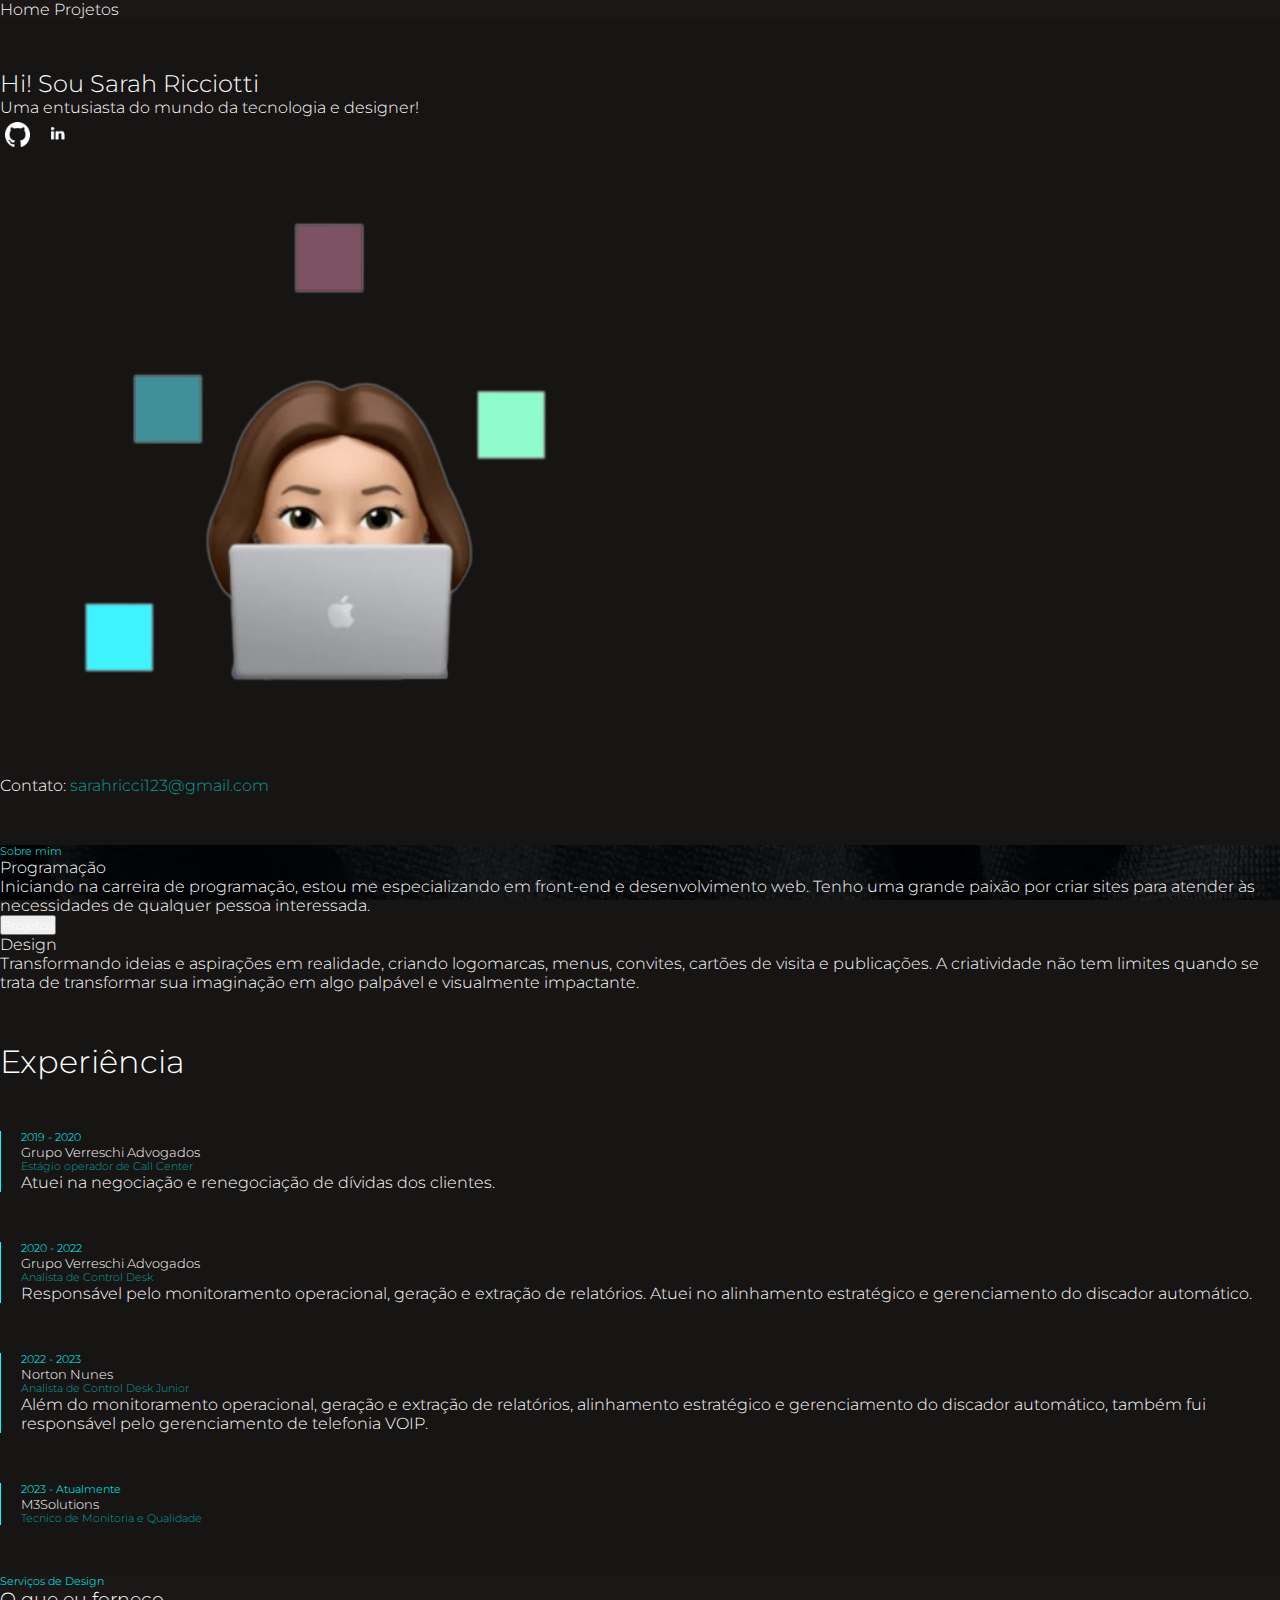
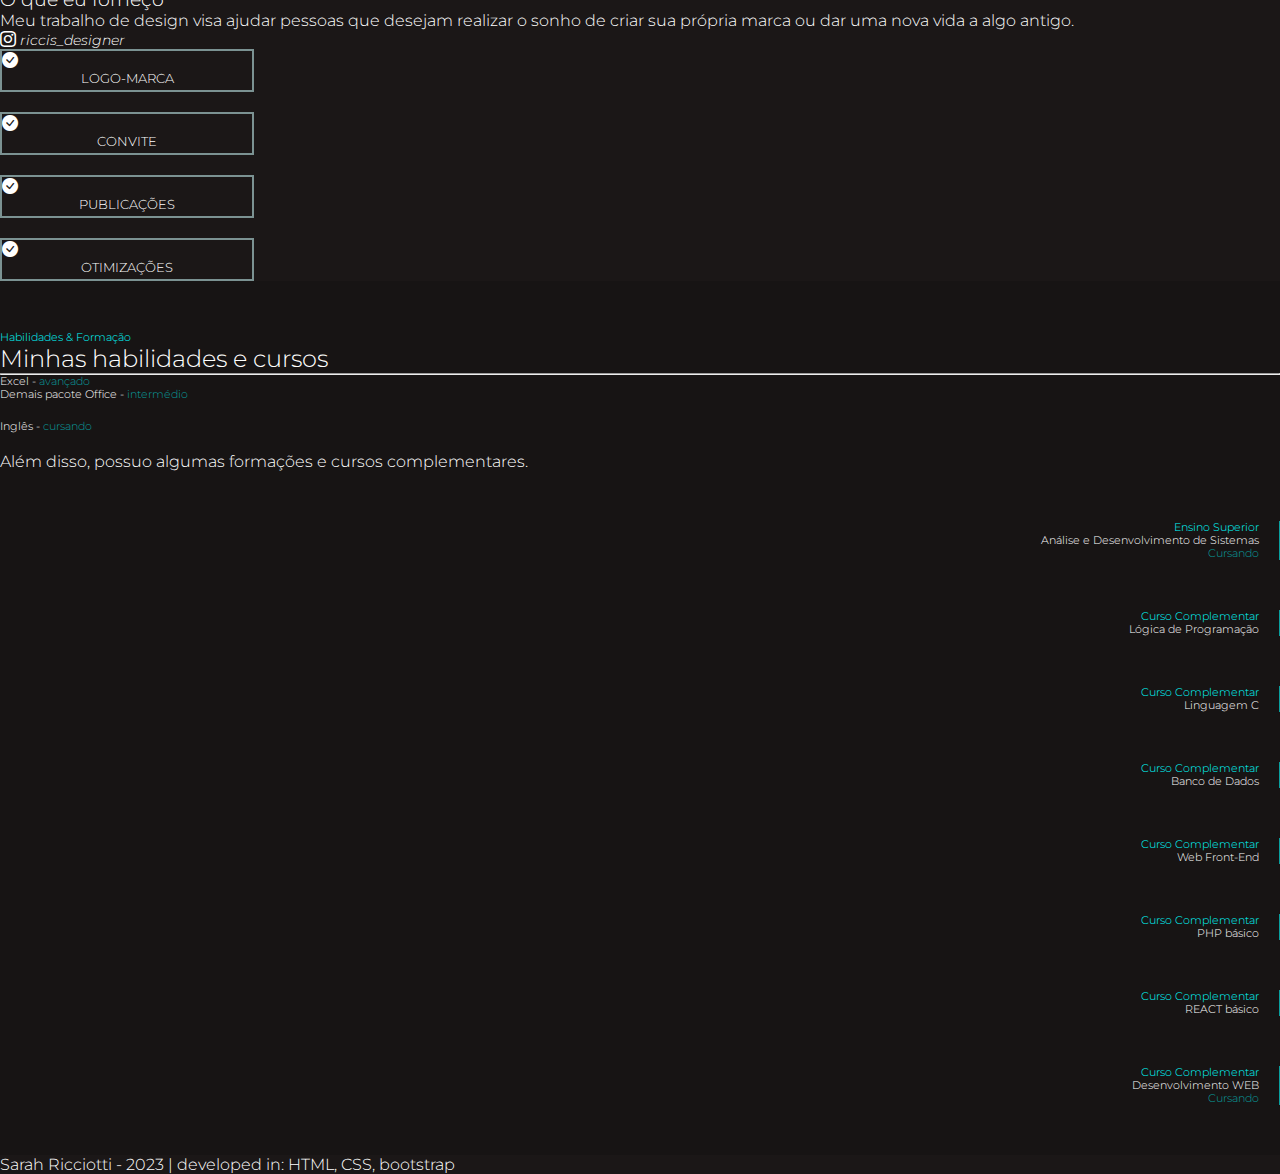
==== commit 24449743: "Update index.html" ====
--- a/index.html
+++ b/index.html
@@ -51,7 +51,7 @@
 
                     <div class="col-md-6 d-none d-md-block">
                         <div class="d-flex justify-content-center">
-                            <img src="avatar.png" alt="Minha foto" class="myFoto">
+                            <img src="avatar1.png" alt="Minha foto" class="myFoto">
                         </div>
                     </div>
                 </div>
--- a/style-port.css
+++ b/style-port.css
@@ -12,9 +12,25 @@
     background-color: #171414 !important;
 }
 
+header{
+    background-color: rgba(101, 90, 90, 0.06);
+}
+
+header a{
+    color: white !important;
+}
+
+button a{
+    color: white !important;
+}
+
 section {
     margin-top: 50px;
     margin-bottom: 50px;
+}
+
+.colProjects{
+    padding: 30px;
 }
 
 .bg-cont{
@@ -198,4 +214,4 @@
 
 footer{
     background-color: rgba(101, 90, 90, 0.06);
-}+}
